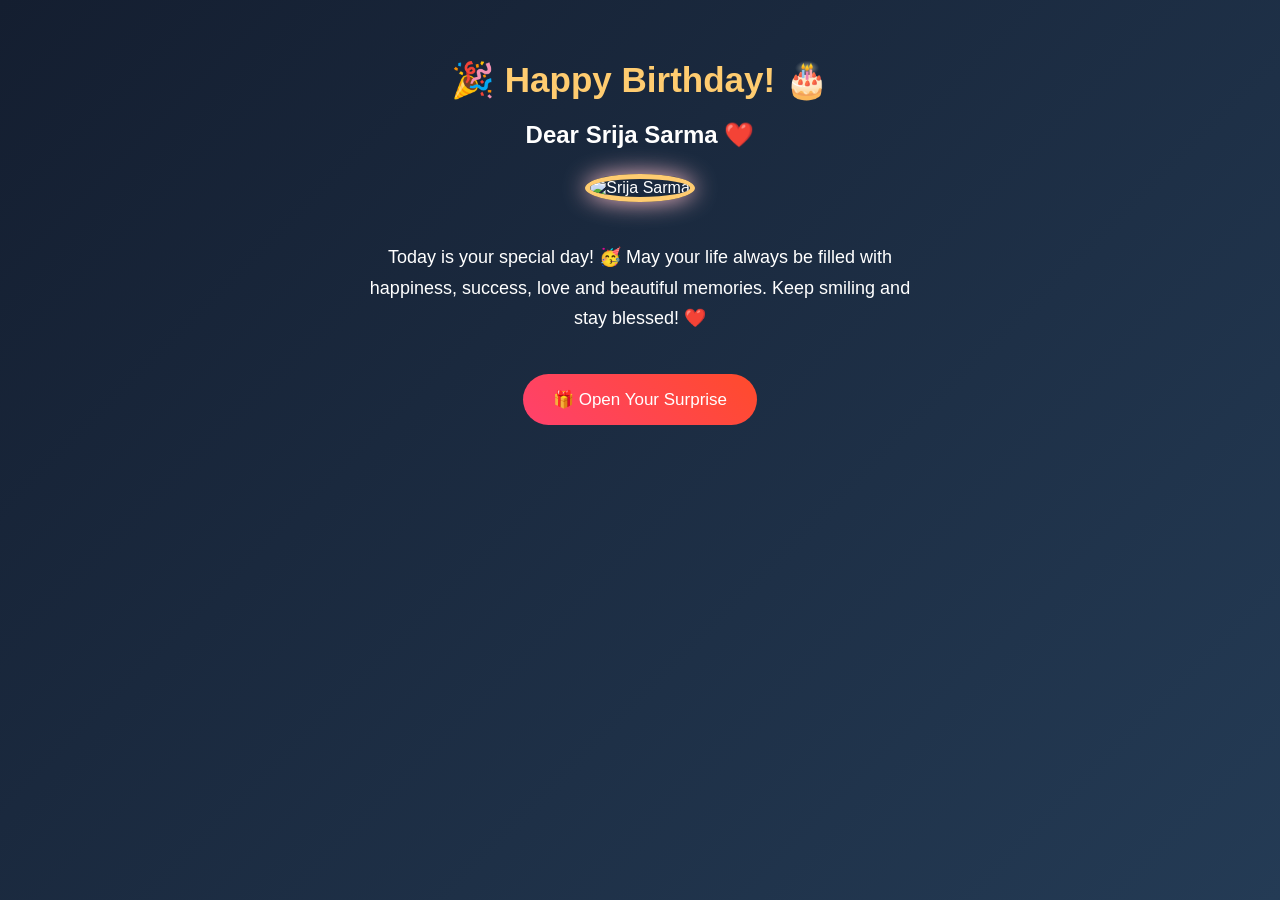
==== index.html @ 8a7f6810 "Add index.html for Srija Sarma's birthday" ====
<!DOCTYPE html>
<html lang="en">
<head>
<meta charset="UTF-8">
<meta name="viewport" content="width=device-width, initial-scale=1.0">

<title>Happy Birthday Srija Sarma 🎂</title>

<style>
* {
    margin: 0;
    padding: 0;
    box-sizing: border-box;
}

body {
    font-family: Arial, sans-serif;
    background: linear-gradient(135deg, #141e30, #243b55);
    color: white;
    text-align: center;
    min-height: 100vh;
    overflow-x: hidden;
}

.container {
    padding: 60px 20px;
}

h1 {
    font-size: 35px;
    color: #ffcc70;
    margin-bottom: 20px;
    animation: glow 2s infinite alternate;
}

@keyframes glow {
    from { text-shadow: 0 0 5px pink; }
    to { text-shadow: 0 0 25px hotpink; }
}

.photo {
    width: 190px;
    height: 190px;
    border-radius: 50%;
    object-fit: cover;
    border: 5px solid #ffcc70;
    margin: 25px 0;
    box-shadow: 0 0 25px pink;
}

p {
    font-size: 18px;
    line-height: 1.7;
    margin: 15px auto;
    max-width: 550px;
}

button {
    background: linear-gradient(45deg, #ff416c, #ff4b2b);
    color: white;
    border: none;
    padding: 15px 30px;
    border-radius: 30px;
    font-size: 17px;
    cursor: pointer;
    margin-top: 25px;
}

button:hover {
    transform: scale(1.1);
}

#surprise {
    display: none;
    margin-top: 30px;
    animation: fade 2s;
}

@keyframes fade {
    from { opacity: 0; transform: translateY(30px); }
    to { opacity: 1; transform: translateY(0); }
}

.heart {
    position: fixed;
    bottom: -20px;
    font-size: 25px;
    animation: float 5s linear forwards;
    pointer-events: none;
}

@keyframes float {
    to {
        transform: translateY(-110vh) rotate(360deg);
        opacity: 0;
    }
}
</style>
</head>

<body>

<div class="container">

<h1>🎉 Happy Birthday! 🎂</h1>

<h2>Dear Srija Sarma ❤️</h2>

<img src="friend.jpg" class="photo" alt="Srija Sarma">

<p>
Today is your special day! 🥳

May your life always be filled with happiness,
success, love and beautiful memories.

Keep smiling and stay blessed! ❤️
</p>

<button onclick="showSurprise()">
🎁 Open Your Surprise
</button>

<div id="surprise">

<h1>🎂 Happy Birthday Srija Sarma! ❤️</h1>

<p>
You're not just a friend, you're a wonderful part
of my life.

Thank you for all the laughter, memories
and unforgettable moments.

May all your dreams come true.
May every day bring you new reasons to smile.

Keep shining, keep smiling and stay happy forever!

Once again, MANY MANY HAPPY RETURNS OF THE DAY,
SRIJA SARMA! 🎉❤️
</p>

<h2>🎈 Enjoy Your Special Day! 🎈</h2>

</div>

</div>

<script>

function showSurprise() {

    document.getElementById("surprise").style.display = "block";

    createHearts();

}

function createHearts() {

    for (let i = 0; i < 40; i++) {

        let heart = document.createElement("div");

        heart.className = "heart";

        heart.innerHTML = ["❤️","🎈","💖","✨","🎉"][
            Math.floor(Math.random() * 5)
        ];

        heart.style.left = Math.random() * 100 + "vw";

        heart.style.animationDuration =
            (3 + Math.random() * 4) + "s";

        document.body.appendChild(heart);

        setTimeout(() => heart.remove(), 7000);

    }

}

</script>

</body>
</html>
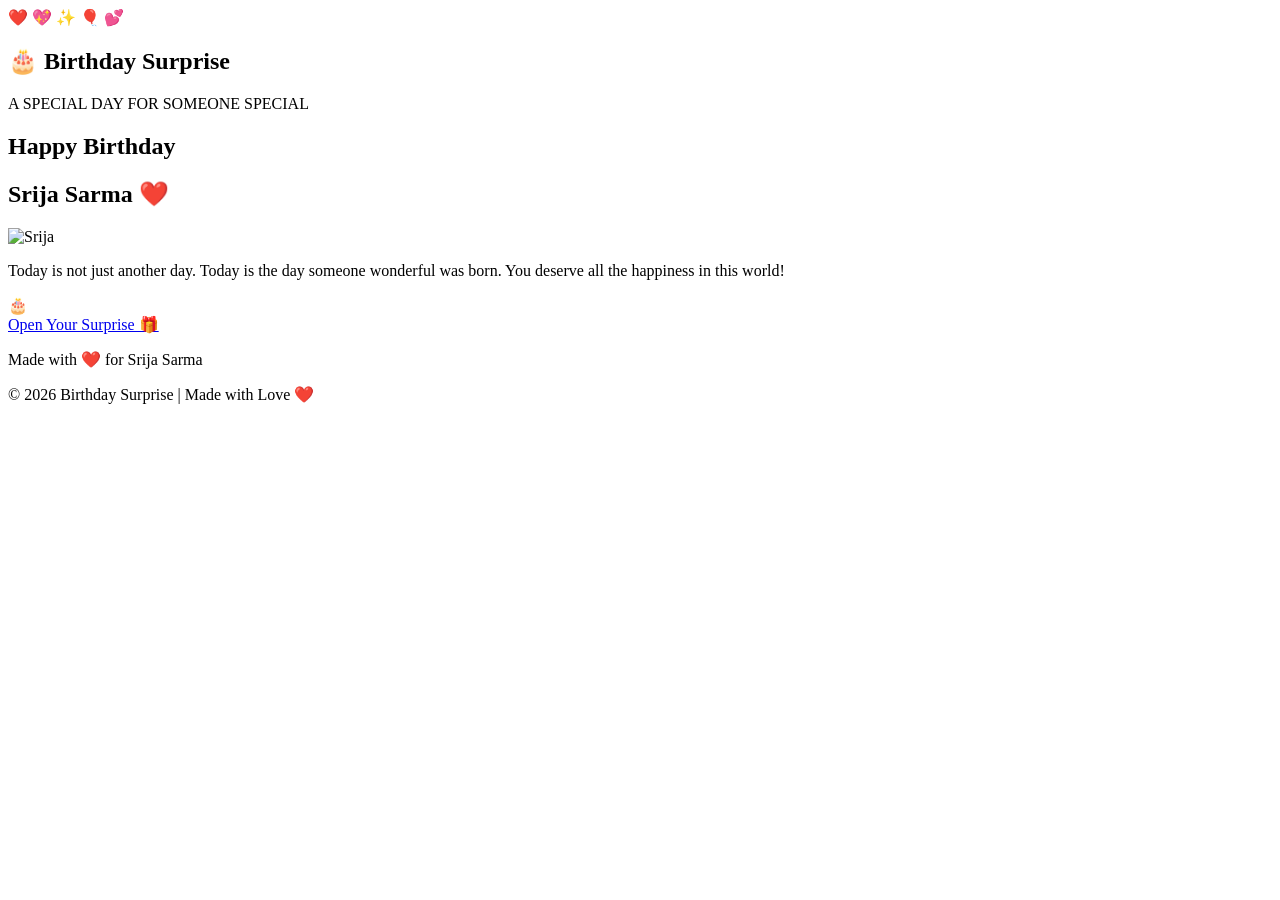
==== commit 83772b1d: "Revise birthday message and enhance layout Updated the birthday message and styling in index.html." ====
--- a/index.html
+++ b/index.html
@@ -1,188 +1,49 @@
-<!DOCTYPE html>
+            <!DOCTYPE html>
 <html lang="en">
 <head>
 <meta charset="UTF-8">
 <meta name="viewport" content="width=device-width, initial-scale=1.0">
-
-<title>Happy Birthday Srija Sarma 🎂</title>
-
-<style>
-* {
-    margin: 0;
-    padding: 0;
-    box-sizing: border-box;
-}
-
-body {
-    font-family: Arial, sans-serif;
-    background: linear-gradient(135deg, #141e30, #243b55);
-    color: white;
-    text-align: center;
-    min-height: 100vh;
-    overflow-x: hidden;
-}
-
-.container {
-    padding: 60px 20px;
-}
-
-h1 {
-    font-size: 35px;
-    color: #ffcc70;
-    margin-bottom: 20px;
-    animation: glow 2s infinite alternate;
-}
-
-@keyframes glow {
-    from { text-shadow: 0 0 5px pink; }
-    to { text-shadow: 0 0 25px hotpink; }
-}
-
-.photo {
-    width: 190px;
-    height: 190px;
-    border-radius: 50%;
-    object-fit: cover;
-    border: 5px solid #ffcc70;
-    margin: 25px 0;
-    box-shadow: 0 0 25px pink;
-}
-
-p {
-    font-size: 18px;
-    line-height: 1.7;
-    margin: 15px auto;
-    max-width: 550px;
-}
-
-button {
-    background: linear-gradient(45deg, #ff416c, #ff4b2b);
-    color: white;
-    border: none;
-    padding: 15px 30px;
-    border-radius: 30px;
-    font-size: 17px;
-    cursor: pointer;
-    margin-top: 25px;
-}
-
-button:hover {
-    transform: scale(1.1);
-}
-
-#surprise {
-    display: none;
-    margin-top: 30px;
-    animation: fade 2s;
-}
-
-@keyframes fade {
-    from { opacity: 0; transform: translateY(30px); }
-    to { opacity: 1; transform: translateY(0); }
-}
-
-.heart {
-    position: fixed;
-    bottom: -20px;
-    font-size: 25px;
-    animation: float 5s linear forwards;
-    pointer-events: none;
-}
-
-@keyframes float {
-    to {
-        transform: translateY(-110vh) rotate(360deg);
-        opacity: 0;
-    }
-}
-</style>
+<title>Happy Birthday Srija ❤️</title>
+<link rel="stylesheet" href="style.css">
 </head>
 
 <body>
 
-<div class="container">
+<div class="hearts">❤️ 💖 ✨ 🎈 💕</div>
 
-<h1>🎉 Happy Birthday! 🎂</h1>
+<nav>
+<h2>🎂 Birthday Surprise</h2>
+</nav>
 
-<h2>Dear Srija Sarma ❤️</h2>
+<section class="hero">
 
-<img src="friend.jpg" class="photo" alt="Srija Sarma">
+<p class="small">A SPECIAL DAY FOR SOMEONE SPECIAL</p>
 
-<p>
-Today is your special day! 🥳
+<h1>Happy Birthday</h1>
 
-May your life always be filled with happiness,
-success, love and beautiful memories.
+<h2 class="name">Srija Sarma ❤️</h2>
 
-Keep smiling and stay blessed! ❤️
+<img src="friend.jpg" class="profile" alt="Srija">
+
+<p class="intro">
+Today is not just another day.
+Today is the day someone wonderful was born.
+You deserve all the happiness in this world!
 </p>
 
-<button onclick="showSurprise()">
-🎁 Open Your Surprise
-</button>
+<div class="cake">🎂</div>
 
-<div id="surprise">
+<a href="wishes.html" class="btn">
+Open Your Surprise 🎁
+</a>
 
-<h1>🎂 Happy Birthday Srija Sarma! ❤️</h1>
+<p class="bottom">Made with ❤️ for Srija Sarma</p>
 
-<p>
-You're not just a friend, you're a wonderful part
-of my life.
+</section>
 
-Thank you for all the laughter, memories
-and unforgettable moments.
-
-May all your dreams come true.
-May every day bring you new reasons to smile.
-
-Keep shining, keep smiling and stay happy forever!
-
-Once again, MANY MANY HAPPY RETURNS OF THE DAY,
-SRIJA SARMA! 🎉❤️
-</p>
-
-<h2>🎈 Enjoy Your Special Day! 🎈</h2>
-
-</div>
-
-</div>
-
-<script>
-
-function showSurprise() {
-
-    document.getElementById("surprise").style.display = "block";
-
-    createHearts();
-
-}
-
-function createHearts() {
-
-    for (let i = 0; i < 40; i++) {
-
-        let heart = document.createElement("div");
-
-        heart.className = "heart";
-
-        heart.innerHTML = ["❤️","🎈","💖","✨","🎉"][
-            Math.floor(Math.random() * 5)
-        ];
-
-        heart.style.left = Math.random() * 100 + "vw";
-
-        heart.style.animationDuration =
-            (3 + Math.random() * 4) + "s";
-
-        document.body.appendChild(heart);
-
-        setTimeout(() => heart.remove(), 7000);
-
-    }
-
-}
-
-</script>
+<footer>
+© 2026 Birthday Surprise | Made with Love ❤️
+</footer>
 
 </body>
 </html>
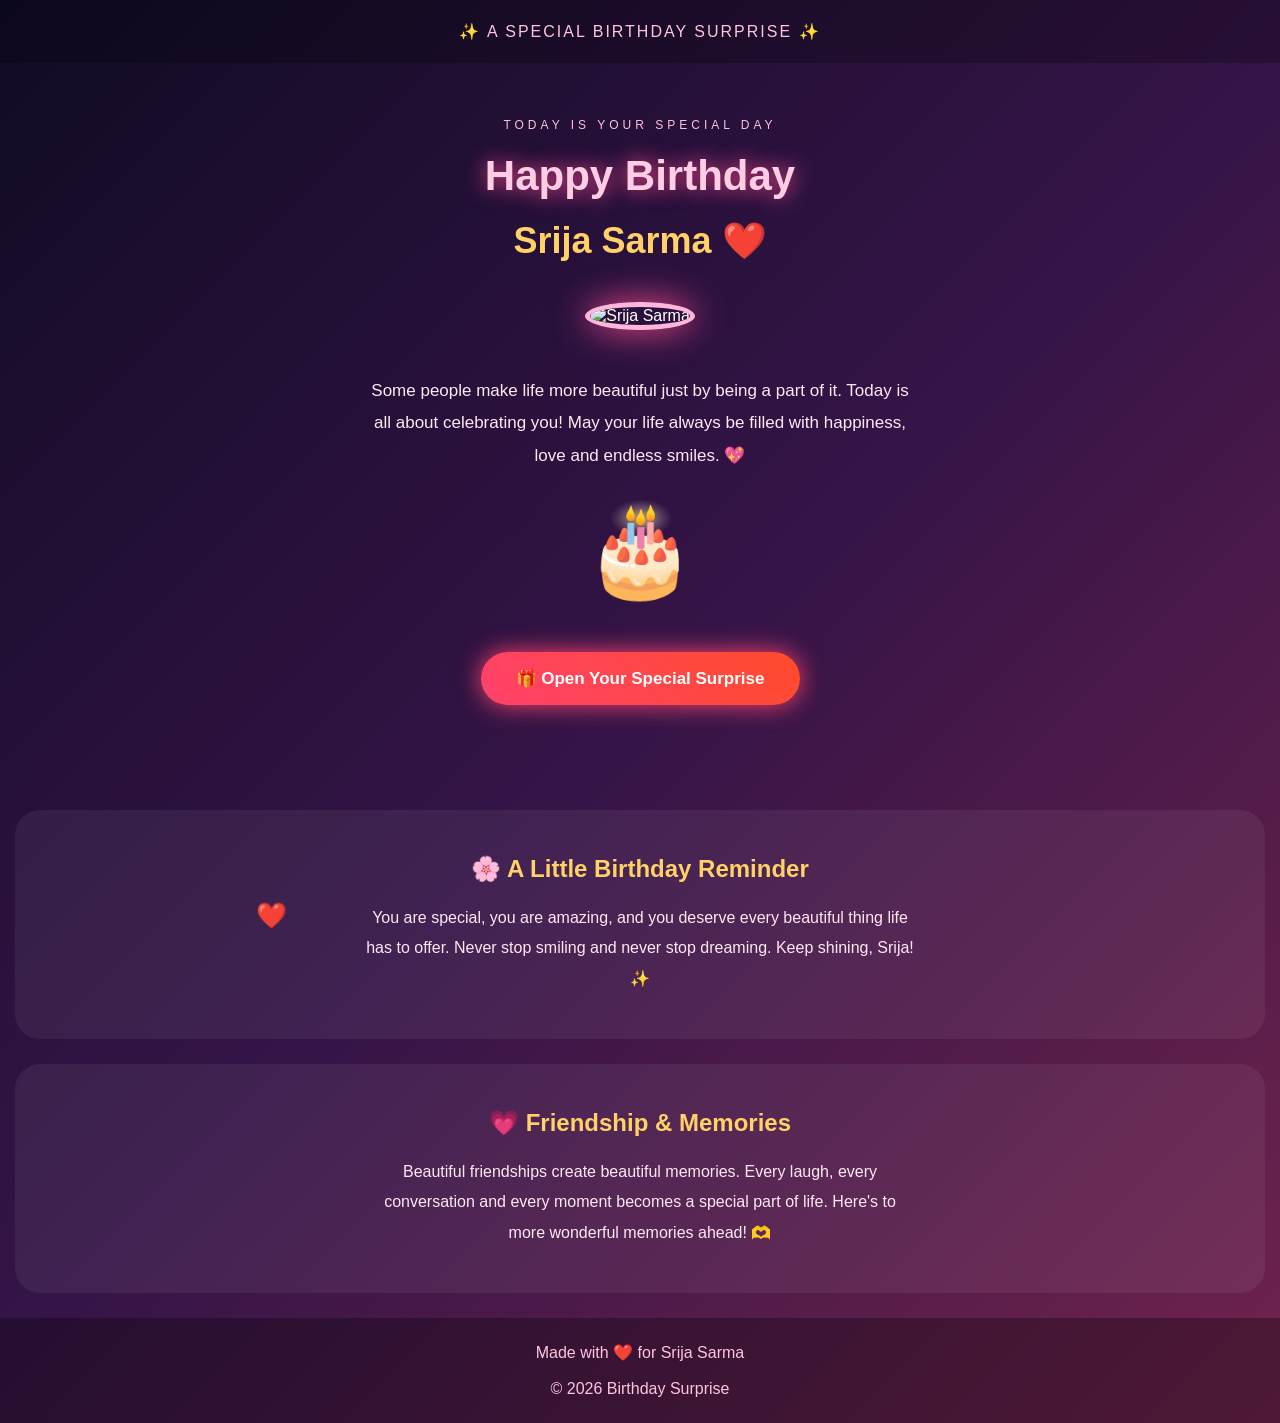
==== commit e803919c: "Create a beautiful birthday homepage for Srija Sarma index - Add premium birthday welcome page - Ad" ====
--- a/index.html
+++ b/index.html
@@ -1,49 +1,254 @@
-            <!DOCTYPE html>
+<!DOCTYPE html>
 <html lang="en">
 <head>
 <meta charset="UTF-8">
 <meta name="viewport" content="width=device-width, initial-scale=1.0">
-<title>Happy Birthday Srija ❤️</title>
+
+<title>Happy Birthday Srija Sarma ❤️</title>
+
 <link rel="stylesheet" href="style.css">
+
+<style>
+* {
+    margin: 0;
+    padding: 0;
+    box-sizing: border-box;
+}
+
+body {
+    font-family: Arial, sans-serif;
+    background: linear-gradient(135deg, #100b24, #351447, #70234d);
+    color: white;
+    text-align: center;
+    min-height: 100vh;
+    overflow-x: hidden;
+}
+
+nav {
+    padding: 22px;
+    background: rgba(0,0,0,0.25);
+    color: #ffc5df;
+    letter-spacing: 2px;
+}
+
+.hero {
+    padding: 55px 20px;
+}
+
+.tag {
+    color: #ffc1dc;
+    letter-spacing: 4px;
+    font-size: 12px;
+    margin-bottom: 20px;
+}
+
+h1 {
+    font-size: 42px;
+    color: #ffcee4;
+    text-shadow: 0 0 20px #ff4b91;
+}
+
+.name {
+    font-size: 36px;
+    color: #ffd166;
+    margin: 15px 0;
+}
+
+.photo {
+    width: 210px;
+    height: 210px;
+    object-fit: cover;
+    border-radius: 50%;
+    border: 5px solid #ffb6d9;
+    margin: 25px;
+    box-shadow: 0 0 35px #ff4b91;
+    animation: pulse 3s infinite;
+}
+
+@keyframes pulse {
+    50% { transform: scale(1.05); }
+}
+
+.intro {
+    max-width: 550px;
+    margin: 20px auto;
+    line-height: 1.9;
+    font-size: 17px;
+    color: #ffe8f2;
+}
+
+.cake {
+    font-size: 90px;
+    margin: 25px;
+    animation: bounce 2s infinite;
+}
+
+@keyframes bounce {
+    50% { transform: translateY(-15px); }
+}
+
+.btn {
+    display: inline-block;
+    padding: 16px 35px;
+    margin: 25px;
+    background: linear-gradient(45deg, #ff416c, #ff4b2b);
+    color: white;
+    text-decoration: none;
+    border-radius: 40px;
+    font-size: 17px;
+    font-weight: bold;
+    box-shadow: 0 0 25px #ff416c;
+    transition: 0.4s;
+}
+
+.btn:hover {
+    transform: scale(1.12);
+    box-shadow: 0 0 40px pink;
+}
+
+.section {
+    padding: 45px 20px;
+    background: rgba(255,255,255,0.06);
+    margin: 25px 15px;
+    border-radius: 25px;
+}
+
+.section h2 {
+    color: #ffd166;
+    margin-bottom: 20px;
+}
+
+.section p {
+    line-height: 1.9;
+    color: #ffe8f2;
+    max-width: 550px;
+    margin: auto;
+}
+
+.floating {
+    position: fixed;
+    bottom: -30px;
+    font-size: 25px;
+    animation: float 7s linear infinite;
+    pointer-events: none;
+    z-index: 5;
+}
+
+@keyframes float {
+    to {
+        transform: translateY(-110vh) rotate(360deg);
+        opacity: 0;
+    }
+}
+
+footer {
+    padding: 25px;
+    color: #ffc5df;
+}
+
+@media(max-width:600px) {
+    h1 { font-size: 32px; }
+    .name { font-size: 28px; }
+    .photo { width: 175px; height: 175px; }
+}
+</style>
 </head>
 
 <body>
 
-<div class="hearts">❤️ 💖 ✨ 🎈 💕</div>
-
 <nav>
-<h2>🎂 Birthday Surprise</h2>
+    ✨ A SPECIAL BIRTHDAY SURPRISE ✨
 </nav>
 
 <section class="hero">
 
-<p class="small">A SPECIAL DAY FOR SOMEONE SPECIAL</p>
-
-<h1>Happy Birthday</h1>
-
-<h2 class="name">Srija Sarma ❤️</h2>
-
-<img src="friend.jpg" class="profile" alt="Srija">
-
-<p class="intro">
-Today is not just another day.
-Today is the day someone wonderful was born.
-You deserve all the happiness in this world!
-</p>
-
-<div class="cake">🎂</div>
-
-<a href="wishes.html" class="btn">
-Open Your Surprise 🎁
-</a>
-
-<p class="bottom">Made with ❤️ for Srija Sarma</p>
+    <p class="tag">TODAY IS YOUR SPECIAL DAY</p>
+
+    <h1>Happy Birthday</h1>
+
+    <h2 class="name">Srija Sarma ❤️</h2>
+
+    <img src="friend.jpg" class="photo" alt="Srija Sarma">
+
+    <p class="intro">
+        Some people make life more beautiful
+        just by being a part of it.
+
+        Today is all about celebrating you!
+        May your life always be filled with
+        happiness, love and endless smiles. 💖
+    </p>
+
+    <div class="cake">🎂</div>
+
+    <a href="wishes.html" class="btn">
+        🎁 Open Your Special Surprise
+    </a>
 
 </section>
 
+<section class="section">
+
+    <h2>🌸 A Little Birthday Reminder</h2>
+
+    <p>
+        You are special, you are amazing,
+        and you deserve every beautiful thing
+        life has to offer.
+
+        Never stop smiling and never stop dreaming.
+        Keep shining, Srija! ✨
+    </p>
+
+</section>
+
+<section class="section">
+
+    <h2>💗 Friendship & Memories</h2>
+
+    <p>
+        Beautiful friendships create beautiful memories.
+        Every laugh, every conversation and every moment
+        becomes a special part of life.
+
+        Here's to more wonderful memories ahead! 🫶
+    </p>
+
+</section>
+
 <footer>
-© 2026 Birthday Surprise | Made with Love ❤️
+    Made with ❤️ for Srija Sarma <br><br>
+    © 2026 Birthday Surprise
 </footer>
+
+<script>
+
+function createFloating() {
+
+    const symbols = ["❤️","💖","💕","✨","🎈","🌸"];
+
+    const item = document.createElement("div");
+
+    item.className = "floating";
+
+    item.innerHTML = symbols[
+        Math.floor(Math.random() * symbols.length)
+    ];
+
+    item.style.left = Math.random() * 100 + "vw";
+
+    item.style.animationDuration =
+        (4 + Math.random() * 5) + "s";
+
+    document.body.appendChild(item);
+
+    setTimeout(() => item.remove(), 9000);
+
+}
+
+setInterval(createFloating, 500);
+
+</script>
 
 </body>
 </html>
--- a/style.css
+++ b/style.css
@@ -0,0 +1,172 @@
+*{
+margin:0;
+padding:0;
+box-sizing:border-box;
+}
+
+body{
+font-family:Arial,sans-serif;
+background:linear-gradient(135deg,#141e30,#3b164b,#141e30);
+color:white;
+text-align:center;
+min-height:100vh;
+}
+
+nav{
+padding:22px;
+background:rgba(0,0,0,0.25);
+}
+
+nav h2{
+color:#ffb6d9;
+}
+
+.hero{
+padding:55px 20px;
+}
+
+.small{
+color:#ffb6d9;
+letter-spacing:3px;
+font-size:12px;
+}
+
+h1{
+font-size:38px;
+color:#ffcfdf;
+margin:20px 0;
+text-shadow:0 0 15px #ff4d94;
+}
+
+.name{
+font-size:32px;
+color:#ffd166;
+}
+
+.profile{
+width:200px;
+height:200px;
+object-fit:cover;
+border-radius:50%;
+border:5px solid #ffb6d9;
+margin:25px;
+box-shadow:0 0 30px #ff4d94;
+}
+
+.intro{
+max-width:550px;
+margin:20px auto;
+line-height:1.8;
+font-size:17px;
+}
+
+.cake{
+font-size:85px;
+margin:20px;
+animation:bounce 2s infinite;
+}
+
+@keyframes bounce{
+50%{transform:translateY(-15px);}
+}
+
+.btn{
+display:inline-block;
+padding:15px 30px;
+margin:25px;
+background:linear-gradient(45deg,#ff416c,#ff4b2b);
+color:white;
+text-decoration:none;
+border-radius:35px;
+font-weight:bold;
+box-shadow:0 0 20px #ff416c;
+transition:0.3s;
+}
+
+.btn:hover{
+transform:scale(1.1);
+}
+
+.message{
+padding:45px 20px;
+max-width:800px;
+margin:auto;
+}
+
+.message p{
+font-size:17px;
+line-height:2;
+margin:25px auto;
+}
+
+.big-heart{
+font-size:90px;
+margin:25px;
+animation:bounce 2s infinite;
+}
+
+.highlight{
+color:#ffd166;
+margin:35px 0;
+}
+
+.gallery{
+margin:50px 0;
+padding:25px;
+background:rgba(255,255,255,0.08);
+border-radius:25px;
+}
+
+.gallery img{
+width:220px;
+height:250px;
+object-fit:cover;
+border-radius:20px;
+margin:25px;
+border:3px solid pink;
+}
+
+.final{
+margin:50px 0;
+padding:30px 10px;
+background:rgba(255,255,255,0.07);
+border-radius:20px;
+}
+
+footer{
+padding:25px;
+background:rgba(0,0,0,0.3);
+color:#ffb6d9;
+}
+
+@keyframes float{
+0%{
+transform:translateY(0);
+opacity:1;
+}
+100%{
+transform:translateY(-110vh);
+opacity:0;
+}
+}
+
+@media(max-width:600px){
+
+h1{
+font-size:30px;
+}
+
+.name{
+font-size:26px;
+}
+
+.profile{
+width:170px;
+height:170px;
+}
+
+.message p{
+font-size:15px;
+}
+
+}
